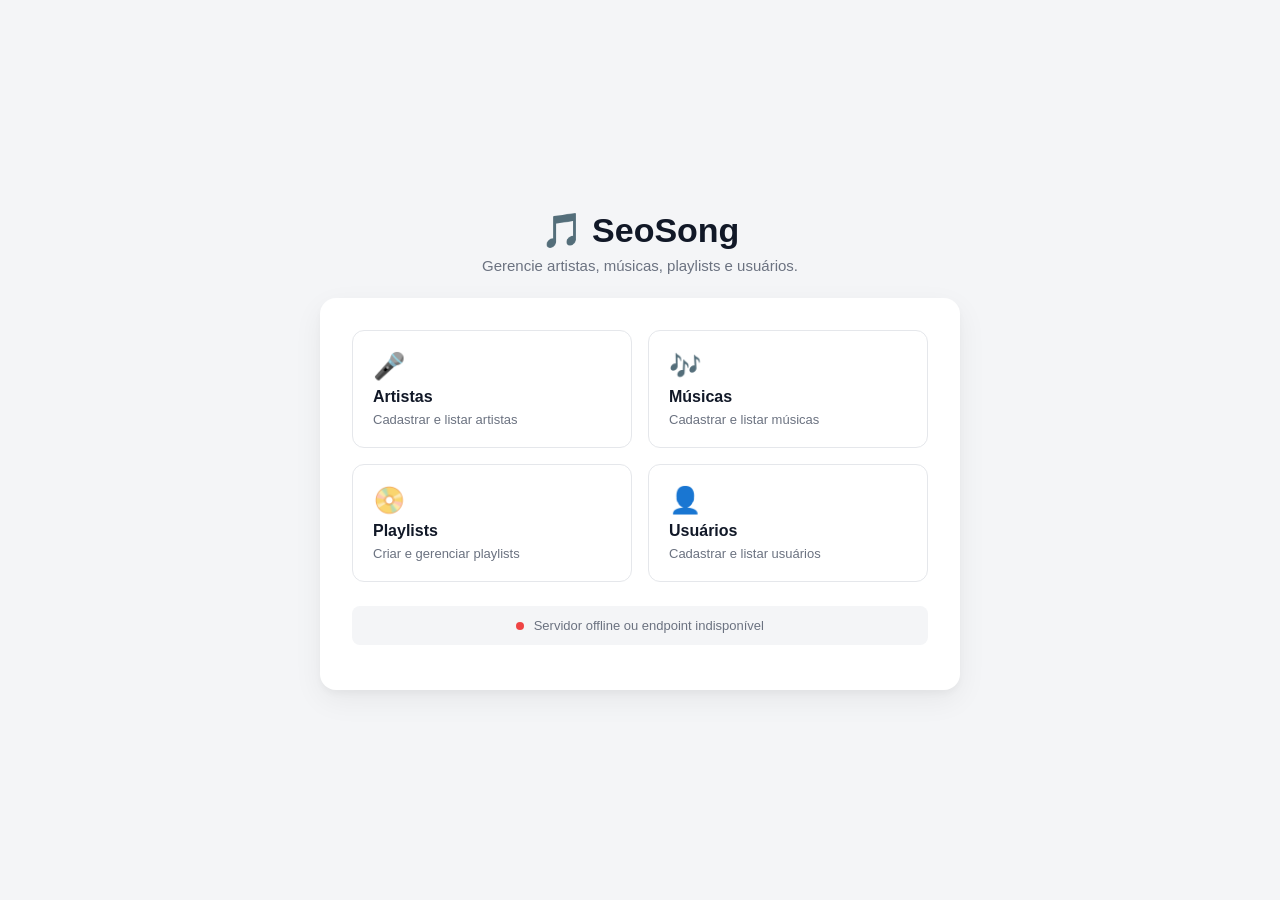
==== seosong/src/main/resources/static/index.html @ 5b097763 "HTML, Controller & Services" ====
<!DOCTYPE html>
<html lang="pt-BR">

<head>
    <meta charset="UTF-8">
    <meta name="viewport" content="width=device-width, initial-scale=1.0">

    <title>SeoSong</title>

    <style>
        * {
            box-sizing: border-box;
        }

        body {
            margin: 0;
            min-height: 100vh;

            display: flex;
            justify-content: center;
            align-items: center;

            padding: 30px 15px;

            font-family: Arial, Helvetica, sans-serif;

            background: #f4f5f7;
            color: #1f2937;
        }

        .container {
            width: 100%;
            max-width: 640px;
        }

        .header {
            margin-bottom: 24px;
            text-align: center;
        }

        .header h1 {
            margin: 0;

            font-size: 34px;
            font-weight: 700;

            color: #111827;
        }

        .header p {
            margin: 7px 0 0;

            color: #6b7280;
            font-size: 15px;
        }

        .card {
            background: white;

            padding: 32px;

            border-radius: 16px;

            box-shadow:
                0 4px 6px rgba(0, 0, 0, 0.03),
                0 10px 30px rgba(0, 0, 0, 0.06);
        }

        .grid {
            display: grid;
            grid-template-columns: 1fr 1fr;
            gap: 16px;
        }

        .nav-item {
            display: flex;
            flex-direction: column;
            gap: 6px;

            padding: 20px;

            border: 1px solid #e5e7eb;
            border-radius: 12px;

            text-decoration: none;
            color: inherit;

            transition:
                border-color 0.2s,
                box-shadow 0.2s,
                transform 0.1s;
        }

        .nav-item:hover {
            border-color: #111827;

            box-shadow: 0 0 0 3px rgba(17, 24, 39, 0.08);
        }

        .nav-item:active {
            transform: scale(0.99);
        }

        .nav-item .icon {
            font-size: 26px;
        }

        .nav-item .title {
            font-size: 16px;
            font-weight: 700;

            color: #111827;
        }

        .nav-item .desc {
            font-size: 13px;

            color: #6b7280;
        }

        .status {
            margin-top: 24px;

            padding: 12px 14px;

            border-radius: 8px;

            font-size: 13px;
            text-align: center;

            background: #f4f5f7;
            color: #6b7280;
        }

        .status .dot {
            display: inline-block;

            width: 8px;
            height: 8px;

            margin-right: 6px;

            border-radius: 50%;

            background: #9ca3af;
        }

        .status.online .dot {
            background: #10b981;
        }

        .status.offline .dot {
            background: #ef4444;
        }

        @media (max-width: 550px) {

            .card {
                padding: 24px 20px;
            }

            .header h1 {
                font-size: 28px;
            }

            .grid {
                grid-template-columns: 1fr;
            }
        }
    </style>
</head>

<body>

<div class="container">

    <div class="header">
        <h1>🎵 SeoSong</h1>
        <p>Gerencie artistas, músicas, playlists e usuários.</p>
    </div>

    <div class="card">

        <div class="grid">

            <a href="cadastro-artista.html" class="nav-item">
                <span class="icon">🎤</span>
                <span class="title">Artistas</span>
                <span class="desc">Cadastrar e listar artistas</span>
            </a>

            <a href="cadastro-musica.html" class="nav-item">
                <span class="icon">🎶</span>
                <span class="title">Músicas</span>
                <span class="desc">Cadastrar e listar músicas</span>
            </a>

            <a href="cadastro-playlist.html" class="nav-item">
                <span class="icon">📀</span>
                <span class="title">Playlists</span>
                <span class="desc">Criar e gerenciar playlists</span>
            </a>

            <a href="cadastro-user.html" class="nav-item">
                <span class="icon">👤</span>
                <span class="title">Usuários</span>
                <span class="desc">Cadastrar e listar usuários</span>
            </a>

        </div>

        <p id="status" class="status">
            <span class="dot"></span>
            <span id="statusText">Verificando servidor...</span>
        </p>

    </div>

</div>

<script>
    // Como este arquivo já é servido pelo próprio Spring Boot,
    // a API está sempre na mesma origem (não precisa de porta fixa).
    const API_BASE = "";

    const statusEl = document.getElementById("status");
    const statusText = document.getElementById("statusText");

    fetch(API_BASE + "/playlists")
        .then(function (response) {
            if (response.ok) {
                statusEl.classList.add("online");
                statusText.textContent = "Servidor online";
            } else {
                throw new Error("resposta não ok");
            }
        })
        .catch(function () {
            statusEl.classList.add("offline");
            statusText.textContent = "Servidor offline ou endpoint indisponível";
        });
</script>

</body>

</html>
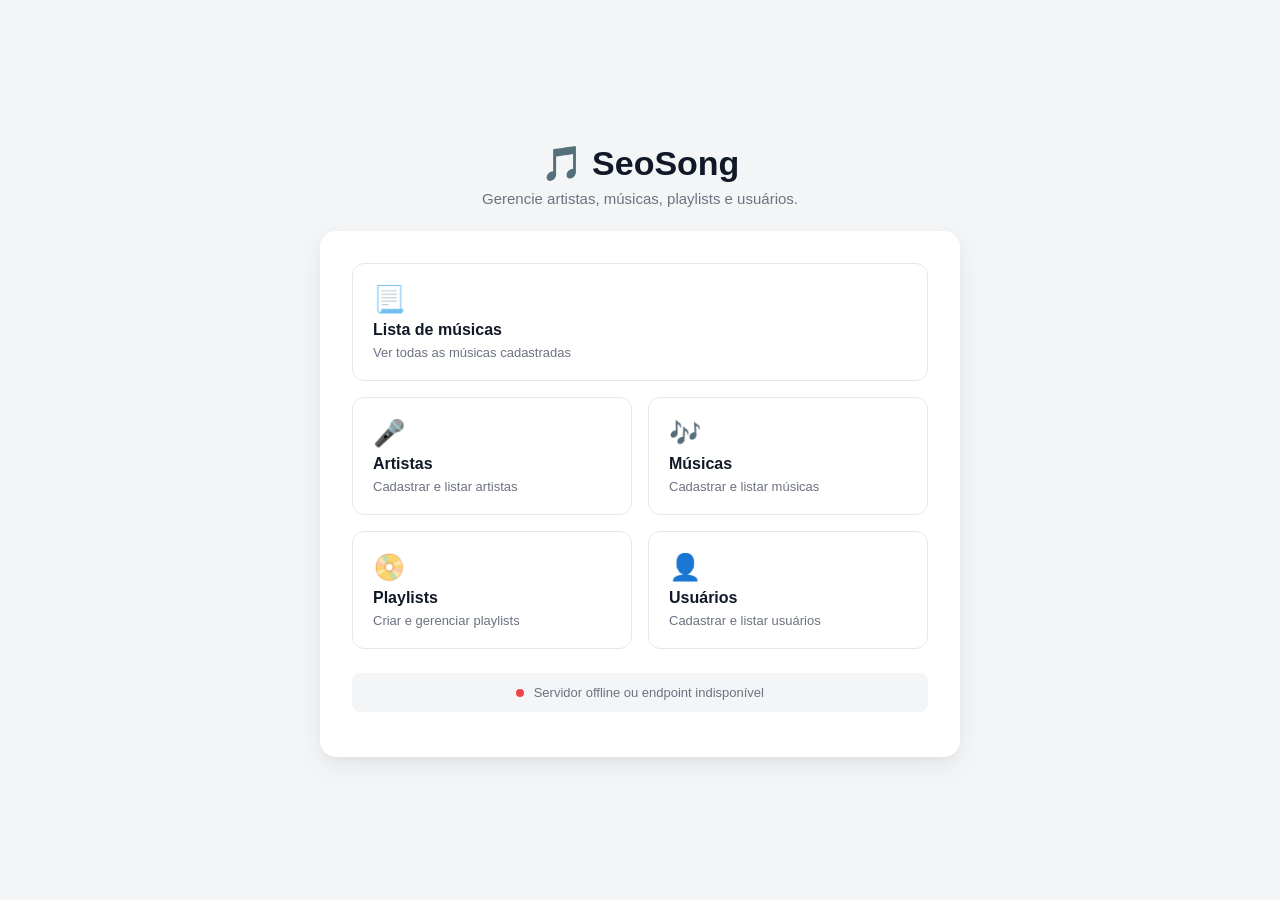
==== commit 53f6e6bd: "update endpoints ajeitados e umas parada ae" ====
--- a/seosong/src/main/resources/static/index.html
+++ b/seosong/src/main/resources/static/index.html
@@ -182,6 +182,11 @@
     <div class="card">
 
         <div class="grid">
+            <a href="musicas.html" class="nav-item" style="grid-column: 1 / -1;">
+    <span class="icon">📃</span>
+    <span class="title">Lista de músicas</span>
+    <span class="desc">Ver todas as músicas cadastradas</span>
+</a>
 
             <a href="cadastro-artista.html" class="nav-item">
                 <span class="icon">🎤</span>
